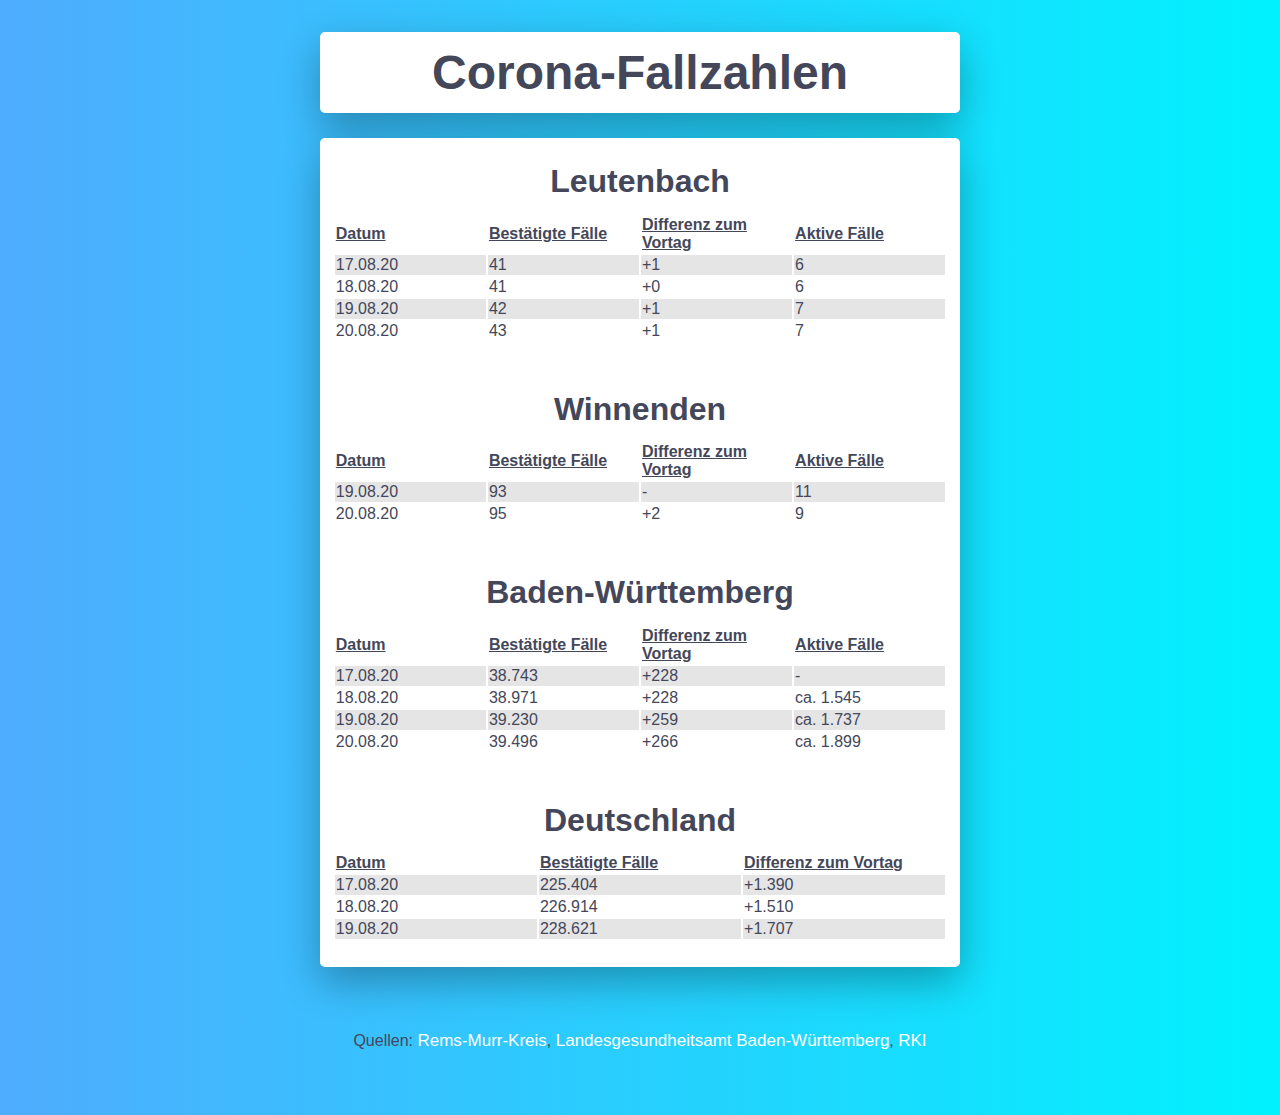
==== index.html @ 8601d2b0 "Add files via upload" ====
<!DOCTYPE html>
<html>
<head>
	<meta charset="utf-8">
	<meta name="viewport" content="width=device-width, initial-scale=1.0">
	<title>Fallzahlen</title>
	<link rel="stylesheet" type="text/css" href="formate2.css">
	<link rel="stylesheet" href="animation.css">
	<link rel="shortcut icon" type="image/x-icon" href="images/corona.ico">
</head>
<body>
	<div class="Title">
		<h2>Corona-Fallzahlen</h2>
</div>

<section>
<div class="De">
	<h1>Leutenbach</h1>
	<table>
		  <tr>
		    <th>Datum</th>
		    <th>Bestätigte Fälle</th>
		    <th>Differenz zum Vortag</th>
		    <th>Aktive Fälle</th>
		  </tr>
		  <tr>
		    <td>17.08.20</td>
		    <td>41</td>
		    <td>+1</td>
		    <td>6</td>
		  </tr>
		  <tr>
		    <td>18.08.20</td>
		    <td>41</td>
		    <td>+0</td>
		    <td>6</td>
		  </tr>
		  <tr>
		    <td>19.08.20</td>
		    <td>42</td>
		    <td>+1</td>
		    <td>7</td>
		  </tr>
		  <tr>
		    <td>20.08.20</td>
		    <td>43</td>
		    <td>+1</td>
		    <td>7</td>
		  </tr>
	</table>


<br>
<br>


<h1>Winnenden</h1>
	<table>
		  <tr>
		    <th>Datum</th>
		    <th>Bestätigte Fälle</th>
		    <th>Differenz zum Vortag</th>
		    <th>Aktive Fälle</th>
		  </tr>
		  <tr>
		    <td>19.08.20</td>
		    <td>93</td>
		    <td>-</td>
		    <td>11</td>
		  </tr>
		   <tr>
		    <td>20.08.20</td>
		    <td>95</td>
		    <td>+2</td>
		    <td>9</td>
		  </tr>
	</table>


<br>
<br>


	<h1>Baden-Württemberg</h1>
	<table>
		  <tr>
		    <th>Datum</th>
		    <th>Bestätigte Fälle</th>
		    <th>Differenz zum Vortag</th>
		    <th>Aktive Fälle</th>
		  </tr>
		  <tr>
		    <td>17.08.20</td>
		    <td>38.743</td>
		    <td>+228</td>
		    <td>-</td>
		  </tr>
		   <tr>
		    <td>18.08.20</td>
		    <td>38.971</td>
		    <td>+228</td>
		    <td>ca. 1.545</td>
		  </tr>
		  <tr>
		    <td>19.08.20</td>
		    <td>39.230</td>
		    <td>+259</td>
		    <td>ca. 1.737</td>
		  </tr>
		  <tr>
		    <td>20.08.20</td>
		    <td>39.496</td>
		    <td>+266</td>
		    <td>ca. 1.899</td>
		  </tr>
	</table>


<br>
<br>


	<h1>Deutschland</h1>
	<table>
		  <tr>
		    <th>Datum</th>
		    <th>Bestätigte Fälle</th>
		    <th>Differenz zum Vortag</th>
		  </tr>
		  <tr>
		    <td>17.08.20</td>
		    <td>225.404</td>
		    <td>+1.390</td>
		  </tr>
		  <tr>
		    <td>18.08.20</td>
		    <td>226.914</td>
		    <td>+1.510</td>
		  </tr>
		  <tr>
		    <td>19.08.20</td>
		    <td>228.621	</td>
		    <td>+1.707</td>
		  </tr>
	</table>
</div>


	</section>



<div class="navbar">
  <p>Quellen: <a target="_blank" rel="noopener noreferrer" href="https://www.rems-murr-kreis.de/jugend-gesundheit-soziales/gesundheit/coronavirus-aktuelle-informationen/">Rems-Murr-Kreis</a>, <a target="_blank" rel="noopener noreferrer" href="https://www.gesundheitsamt-bw.de/lga/DE/Seiten/default.aspx" >Landesgesundheitsamt Baden-Württemberg</a>, <a target="_blank" rel="noopener noreferrer" href="https://www.rki.de/DE/Content/InfAZ/N/Neuartiges_Coronavirus/Fallzahlen.html">RKI</a></p>
</div>




</body>
</html>
---- formate2.css ----
@font-face {
	font-family: "Alata-Regular";
	src: url("fonts/Alata-Regular.ttf");
}
@font-face {
	font-family: "FjallaOne-Regular";
	src: url("fonts/FjallaOne-Regular.ttf");
}



* {
	box-sizing: border-box;
	margin: 0 auto;
	
}

body{
	font-family: 'FjallaOne-Regular', Arial;
background-image: linear-gradient(to right, #4facfe 0%, #00f2fe 100%);

}



section h1 {
	color: #44475a;
	text-align: center;
	margin-bottom: 2%;
	margin-top: 2%;
	text-decoration: none;
	font-size: 2em;
}

section p {
	font-size: 1.2em;
	color: #44475a;
	text-align: justify;
}


table {

  color: #44475a;
  table-layout: fixed;
/*  border: 1px solid white; */
}

th, tr {
	width: 20%;
	margin-right: 10%;
	text-align: left;
}

th {
	color: #44475a;
	text-decoration: underline;
}

tr {
	color: #44475a; opacity: 1.0;

}

tr:nth-child(even) {
	background-color: rgba(0, 0, 0, 0.1);
  }


.Title {
	width: 50%;
	box-shadow: 0px 15px 40px 0px rgba(0,0,0,0.3);
	color: #44475a;
	text-align: center;
	text-decoration: none;
	margin-top: 2.5%;
	background-color: #fff;
	padding-top: 1%;
	padding-bottom: 1%;
	margin-bottom: 2%;
	border-radius: 5px;
	font-size: 2em;
	position: center;
}

  .navbar {
  overflow: hidden;
  margin-top: 5%;
  text-align: center;
  color: white;
  margin-bottom: 5%;
}

  .navbar a {
  color: #fff;
  text-decoration: none;
  font-size: 17px;
}

.navbar p {
	color: #44475a;
}

.De {
	background-color: #fff;
	/* background-color: rgba(0, 0, 0, 0.1); */
	width: 50%;
	padding-top: 1%;
	padding-bottom: 2%;
	border-radius: 5px;
	box-shadow: 0px 15px 40px 0px rgba(0,0,0,0.3);
	padding-right: 1%;
	padding-left: 1%;
	text-decoration: none;
}

@media only screen and (max-width: 1000px) {
  /* For mobile phones: */
  [class*="De"] {
    width: 97%;
    padding-bottom: 3%
  }
}

@media only screen and (max-width: 1000px) {
  /* For mobile phones: */
  [class*="Title"] {
    width: 97%;
    
  }
}
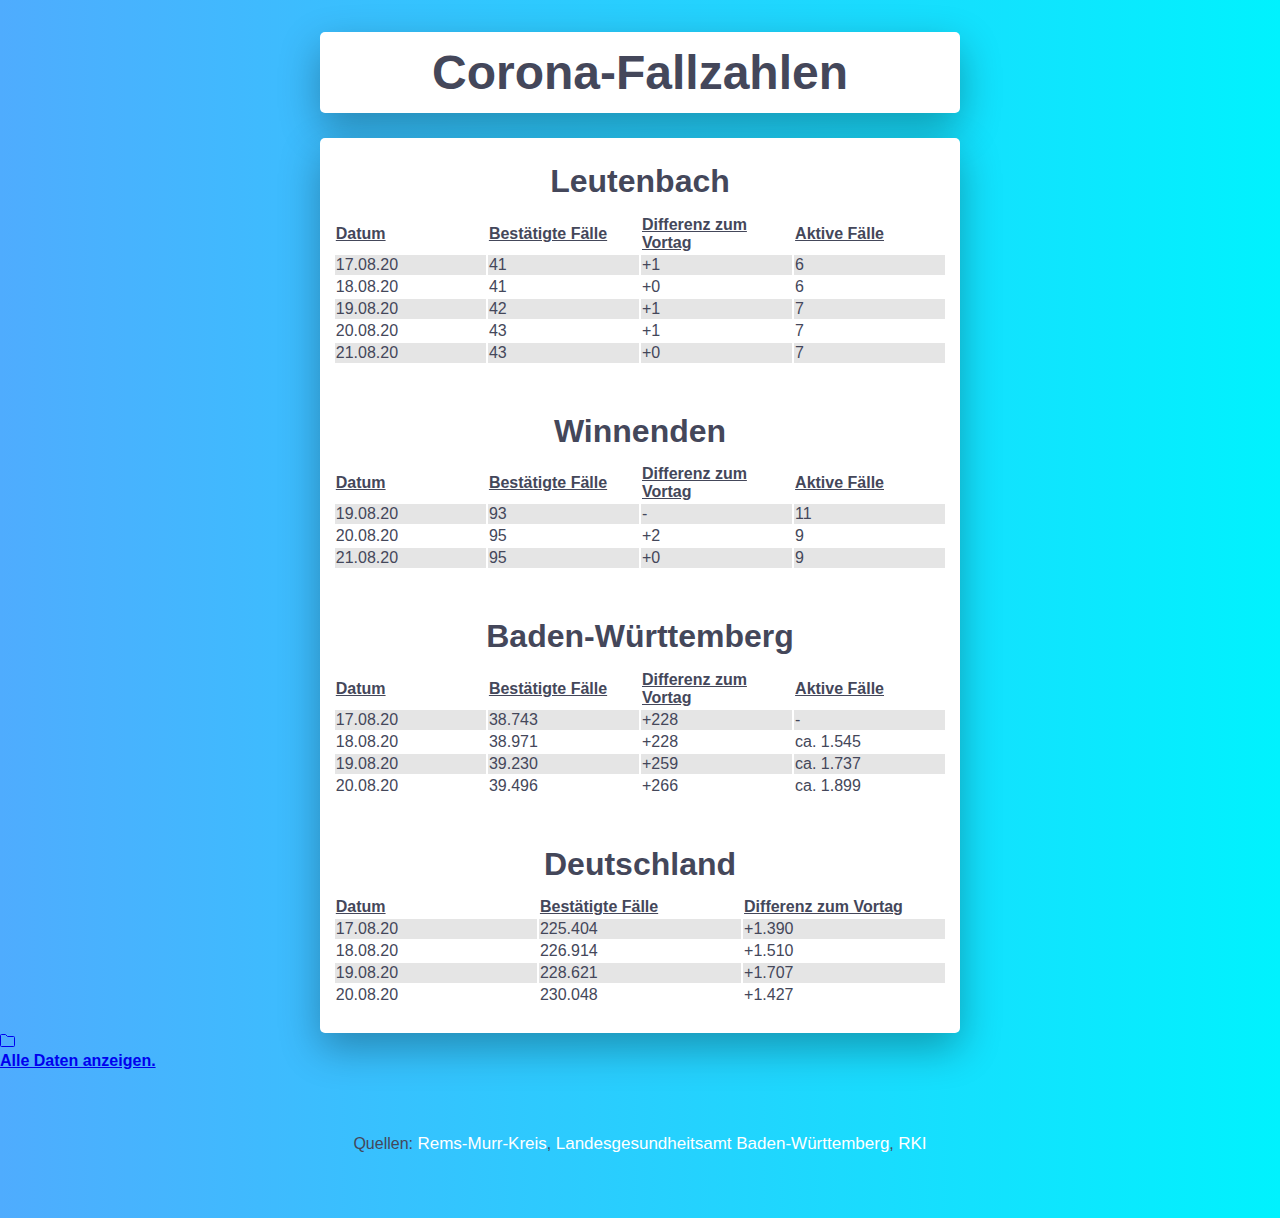
==== commit 078609f9: "Add files via upload" ====
--- a/index.html
+++ b/index.html
@@ -47,6 +47,12 @@
 		    <td>+1</td>
 		    <td>7</td>
 		  </tr>
+		   <tr>
+		    <td>21.08.20</td>
+		    <td>43</td>
+		    <td>+0</td>
+		    <td>7</td>
+		  </tr>
 	</table>
 
 
@@ -72,6 +78,12 @@
 		    <td>20.08.20</td>
 		    <td>95</td>
 		    <td>+2</td>
+		    <td>9</td>
+		  </tr>
+		  <tr>
+		    <td>21.08.20</td>
+		    <td>95</td>
+		    <td>+0</td>
 		    <td>9</td>
 		  </tr>
 	</table>
@@ -142,11 +154,24 @@
 		    <td>228.621	</td>
 		    <td>+1.707</td>
 		  </tr>
+		  <tr>
+		    <td>20.08.20</td>
+		    <td>230.048</td>
+		    <td>+1.427</td>
+		  </tr>
 	</table>
 </div>
+</section>
 
-
-	</section>
+<a href="seite2.html">
+<div class="button">
+	<svg viewBox="0 0 15 15" fill="none" xmlns="http://www.w3.org/2000/svg" width="15" height="15"><path d="M.5 12.5v-10a1 1 0 011-1h4l2 2h6a1 1 0 011 1v8a1 1 0 01-1 1h-12a1 1 0 01-1-1z" stroke="currentColor"></path></svg>
+	<br>
+	<b>Alle Daten anzeigen.</b>
+	
+</div>
+</a>
+	
 
 
 
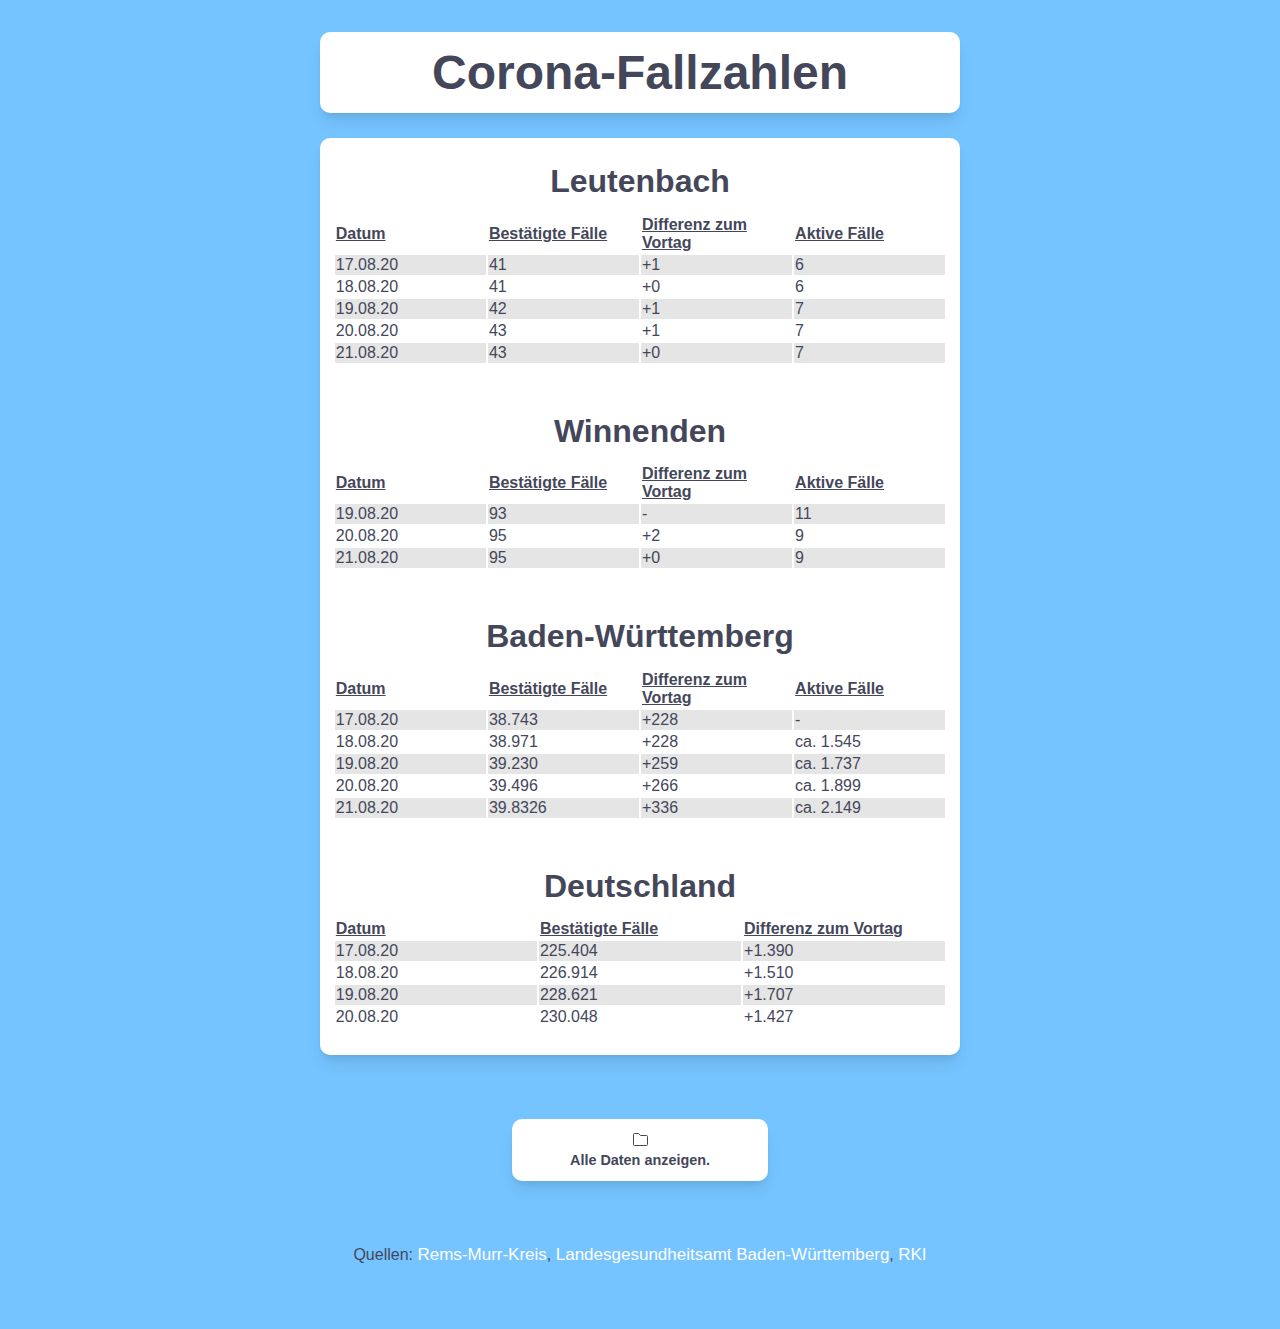
==== commit 91b82460: "Add files via upload" ====
--- a/index.html
+++ b/index.html
@@ -125,6 +125,12 @@
 		    <td>+266</td>
 		    <td>ca. 1.899</td>
 		  </tr>
+		  <tr>
+		    <td>21.08.20</td>
+		    <td>39.8326</td>
+		    <td>+336</td>
+		    <td>ca. 2.149</td>
+		  </tr>
 	</table>
 
 
@@ -161,7 +167,7 @@
 		  </tr>
 	</table>
 </div>
-</section>
+
 
 <a href="seite2.html">
 <div class="button">
@@ -171,7 +177,7 @@
 	
 </div>
 </a>
-	
+</section>
 
 
 
--- a/formate2.css
+++ b/formate2.css
@@ -16,11 +16,10 @@
 }
 
 body{
-	font-family: 'FjallaOne-Regular', Arial;
-background-image: linear-gradient(to right, #4facfe 0%, #00f2fe 100%);
+	font-family: 'FjallaOne-Regular', Arial;	
+	background-color: #75c4ff;
 
 }
-
 
 
 section h1 {
@@ -69,7 +68,7 @@
 
 .Title {
 	width: 50%;
-	box-shadow: 0px 15px 40px 0px rgba(0,0,0,0.3);
+	box-shadow: 0 10px 15px -3px rgba(0, 0, 0, 0.1), 0 4px 6px -2px rgba(0, 0, 0, 0.05);
 	color: #44475a;
 	text-align: center;
 	text-decoration: none;
@@ -78,7 +77,7 @@
 	padding-top: 1%;
 	padding-bottom: 1%;
 	margin-bottom: 2%;
-	border-radius: 5px;
+	border-radius: 10px;
 	font-size: 2em;
 	position: center;
 }
@@ -107,8 +106,8 @@
 	width: 50%;
 	padding-top: 1%;
 	padding-bottom: 2%;
-	border-radius: 5px;
-	box-shadow: 0px 15px 40px 0px rgba(0,0,0,0.3);
+	border-radius: 10px;
+	box-shadow: 0 10px 15px -3px rgba(0, 0, 0, 0.1), 0 4px 6px -2px rgba(0, 0, 0, 0.05);
 	padding-right: 1%;
 	padding-left: 1%;
 	text-decoration: none;
@@ -128,4 +127,41 @@
     width: 97%;
     
   }
+}
+
+@media only screen and (max-width: 1000px) {
+  /* For mobile phones: */
+  [class*="button"] {
+    width: 97%;
+    
+  }
+}
+
+#icon {
+
+}
+
+.button {
+	color: #44475a;
+	text-align: center;
+	background-color: #fff;
+	width: 20%;
+	padding: 1%;
+	margin-top: 5%;
+	border-radius: 10px;
+	box-shadow: 0 10px 15px -3px rgba(0, 0, 0, 0.1), 0 4px 6px -2px rgba(0, 0, 0, 0.05);
+	text-decoration: none;
+	font-family: Arial;
+
+}
+
+.button b {
+	color: #44475a;
+
+	font-size: 0.9em;
+}
+
+a {
+	text-decoration: none;
+	width: 20%;
 }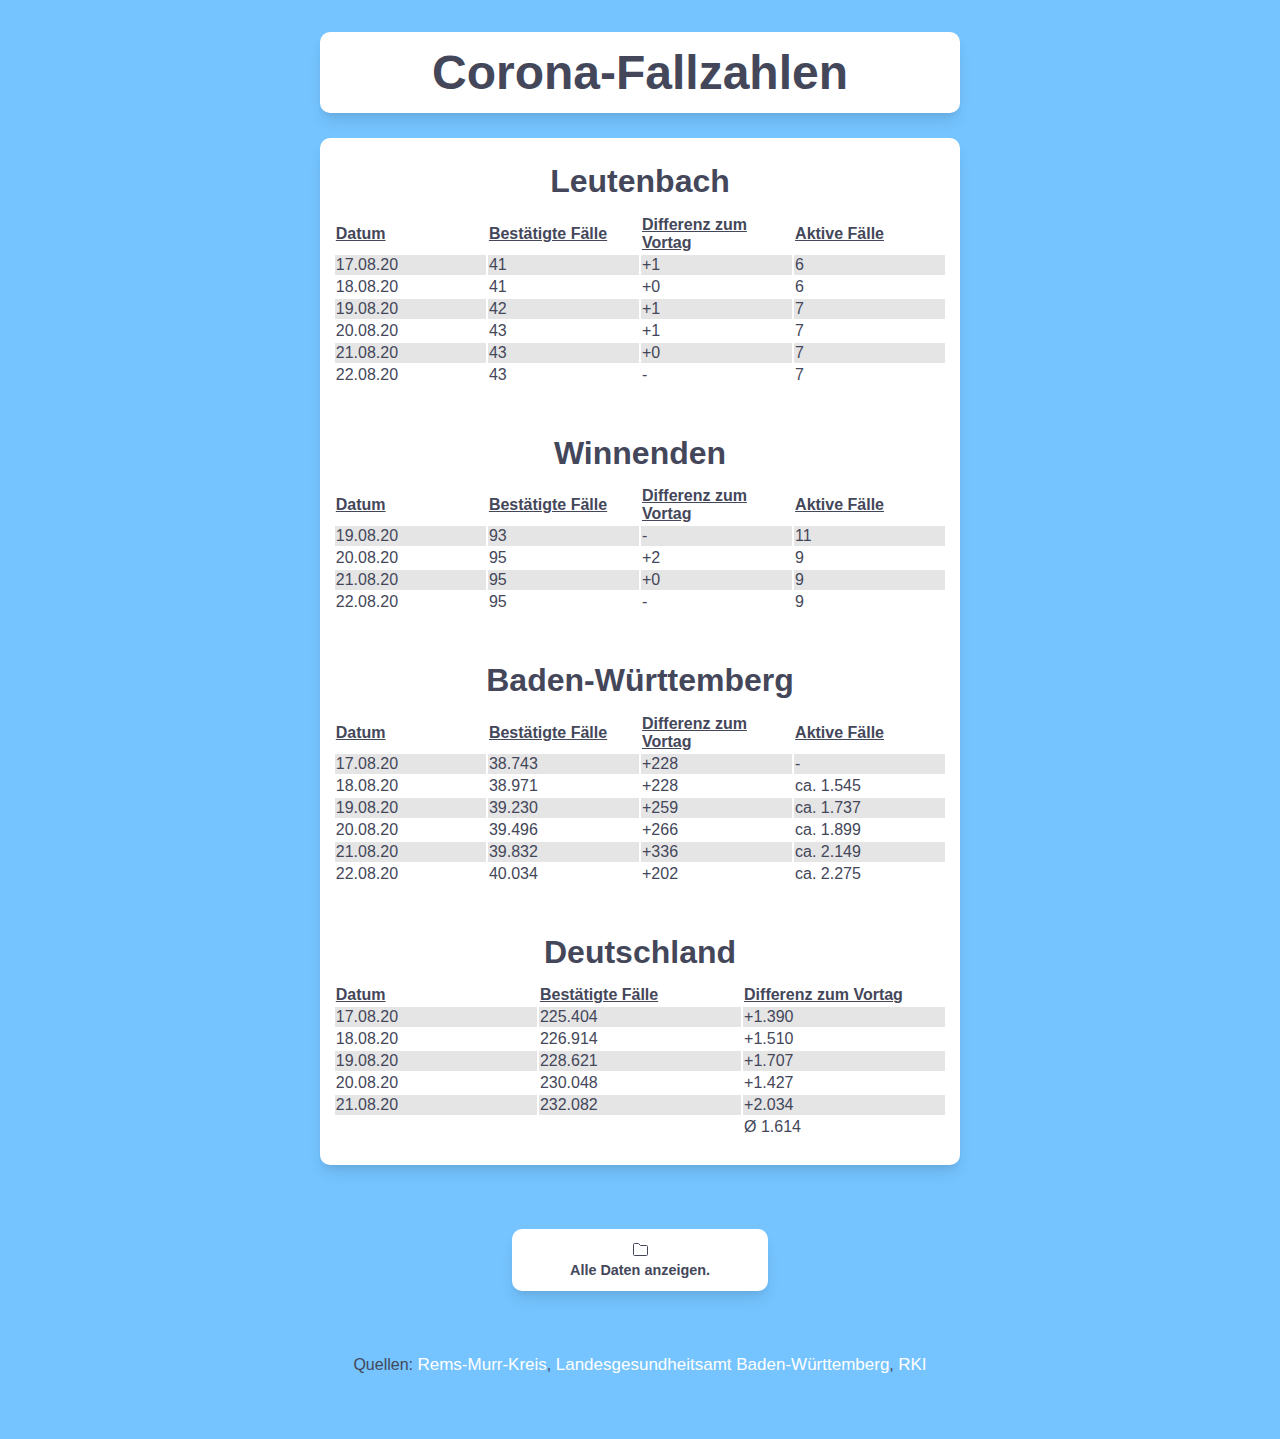
==== commit 90516221: "Add files via upload" ====
--- a/index.html
+++ b/index.html
@@ -53,6 +53,12 @@
 		    <td>+0</td>
 		    <td>7</td>
 		  </tr>
+		  <tr>
+		    <td>22.08.20</td>
+		    <td>43</td>
+		    <td>-</td>
+		    <td>7</td>
+		  </tr>
 	</table>
 
 
@@ -84,6 +90,12 @@
 		    <td>21.08.20</td>
 		    <td>95</td>
 		    <td>+0</td>
+		    <td>9</td>
+		  </tr>
+		  <tr>
+		    <td>22.08.20</td>
+		    <td>95</td>
+		    <td>-</td>
 		    <td>9</td>
 		  </tr>
 	</table>
@@ -127,9 +139,15 @@
 		  </tr>
 		  <tr>
 		    <td>21.08.20</td>
-		    <td>39.8326</td>
+		    <td>39.832</td>
 		    <td>+336</td>
 		    <td>ca. 2.149</td>
+		  </tr>
+		  <tr>
+		    <td>22.08.20</td>
+		    <td>40.034</td>
+		    <td>+202</td>
+		    <td>ca. 2.275</td>
 		  </tr>
 	</table>
 
@@ -164,6 +182,16 @@
 		    <td>20.08.20</td>
 		    <td>230.048</td>
 		    <td>+1.427</td>
+		  </tr>
+		  <tr>
+		    <td>21.08.20</td>
+		    <td>232.082</td>
+		    <td>+2.034</td>
+		  </tr>
+		  <tr>
+		    <td></td>
+		    <td></td>
+		    <td>Ø 1.614</td>
 		  </tr>
 	</table>
 </div>
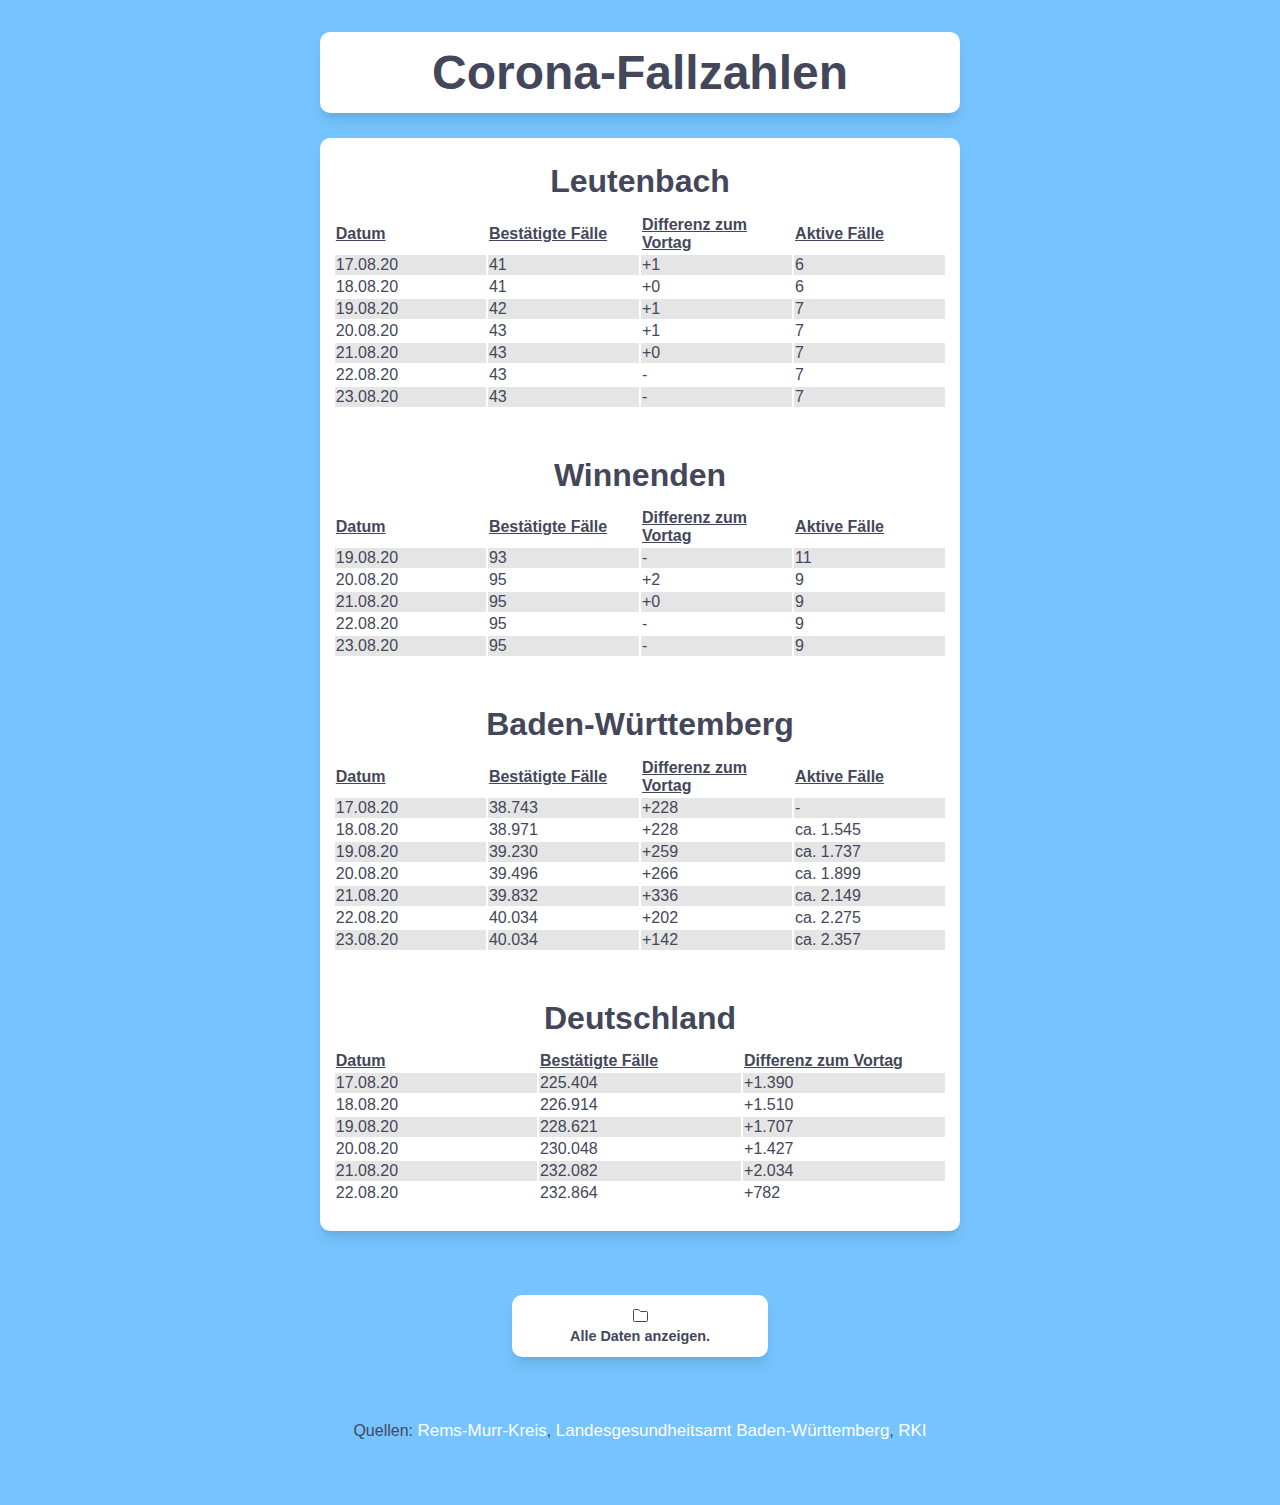
==== commit 16ce3fff: "Add files via upload" ====
--- a/index.html
+++ b/index.html
@@ -59,6 +59,12 @@
 		    <td>-</td>
 		    <td>7</td>
 		  </tr>
+		   <tr>
+		    <td>23.08.20</td>
+		    <td>43</td>
+		    <td>-</td>
+		    <td>7</td>
+		  </tr>
 	</table>
 
 
@@ -94,6 +100,12 @@
 		  </tr>
 		  <tr>
 		    <td>22.08.20</td>
+		    <td>95</td>
+		    <td>-</td>
+		    <td>9</td>
+		  </tr>
+		  <tr>
+		    <td>23.08.20</td>
 		    <td>95</td>
 		    <td>-</td>
 		    <td>9</td>
@@ -149,6 +161,12 @@
 		    <td>+202</td>
 		    <td>ca. 2.275</td>
 		  </tr>
+		  <tr>
+		    <td>23.08.20</td>
+		    <td>40.034</td>
+		    <td>+142</td>
+		    <td>ca. 2.357</td>
+		</tr>
 	</table>
 
 
@@ -188,10 +206,10 @@
 		    <td>232.082</td>
 		    <td>+2.034</td>
 		  </tr>
-		  <tr>
-		    <td></td>
-		    <td></td>
-		    <td>Ø 1.614</td>
+		   <tr>
+		    <td>22.08.20</td>
+		    <td>232.864</td>
+		    <td>+782</td>
 		  </tr>
 	</table>
 </div>
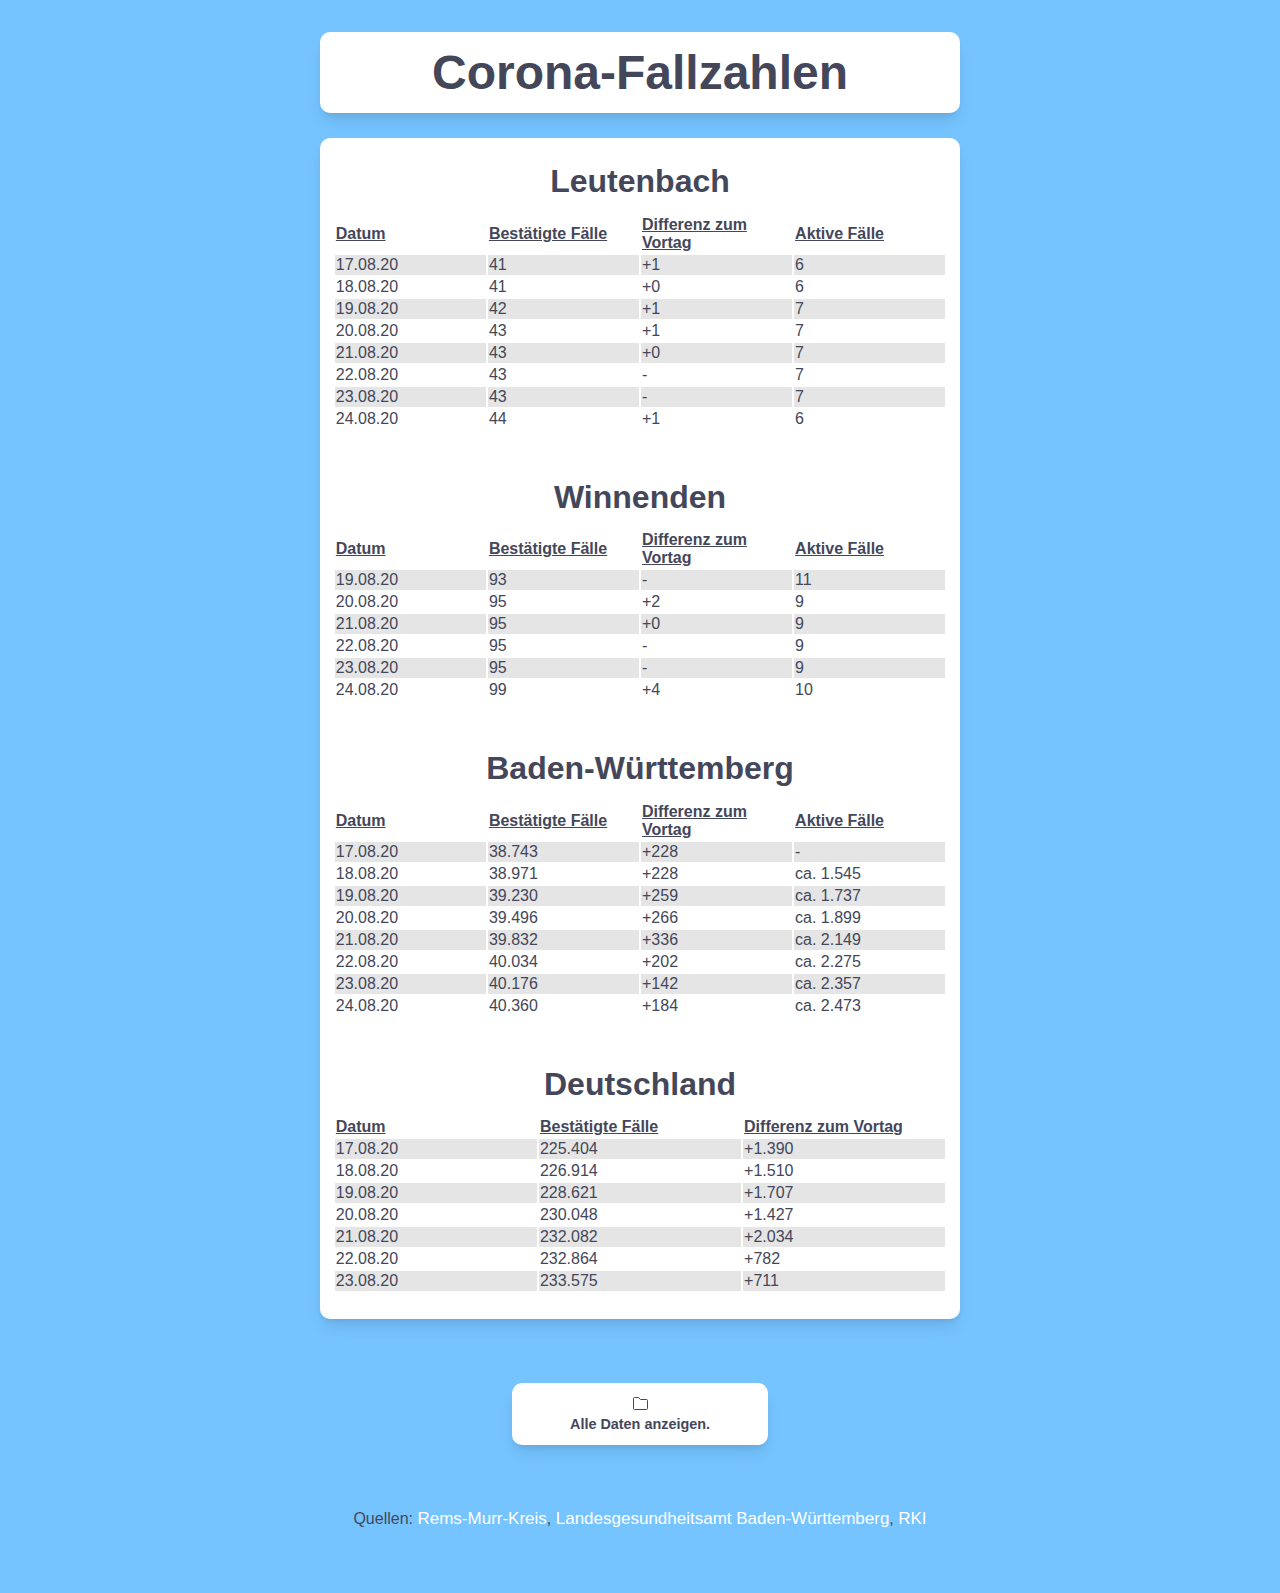
==== commit 3f727c29: "Add files via upload" ====
--- a/index.html
+++ b/index.html
@@ -65,6 +65,12 @@
 		    <td>-</td>
 		    <td>7</td>
 		  </tr>
+		  <tr>
+		    <td>24.08.20</td>
+		    <td>44</td>
+		    <td>+1</td>
+		    <td>6</td>
+		  </tr>
 	</table>
 
 
@@ -109,6 +115,12 @@
 		    <td>95</td>
 		    <td>-</td>
 		    <td>9</td>
+		  </tr>
+		  <tr>
+		    <td>24.08.20</td>
+		    <td>99</td>
+		    <td>+4</td>
+		    <td>10</td>
 		  </tr>
 	</table>
 
@@ -163,10 +175,16 @@
 		  </tr>
 		  <tr>
 		    <td>23.08.20</td>
-		    <td>40.034</td>
+		    <td>40.176</td>
 		    <td>+142</td>
 		    <td>ca. 2.357</td>
 		</tr>
+		<tr>
+		    <td>24.08.20</td>
+		    <td>40.360</td>
+		    <td>+184</td>
+		    <td>ca. 2.473</td>
+		</tr>
 	</table>
 
 
@@ -210,6 +228,11 @@
 		    <td>22.08.20</td>
 		    <td>232.864</td>
 		    <td>+782</td>
+		  </tr>
+		  <tr>
+		    <td>23.08.20</td>
+		    <td>233.575</td>
+		    <td>+711</td>
 		  </tr>
 	</table>
 </div>
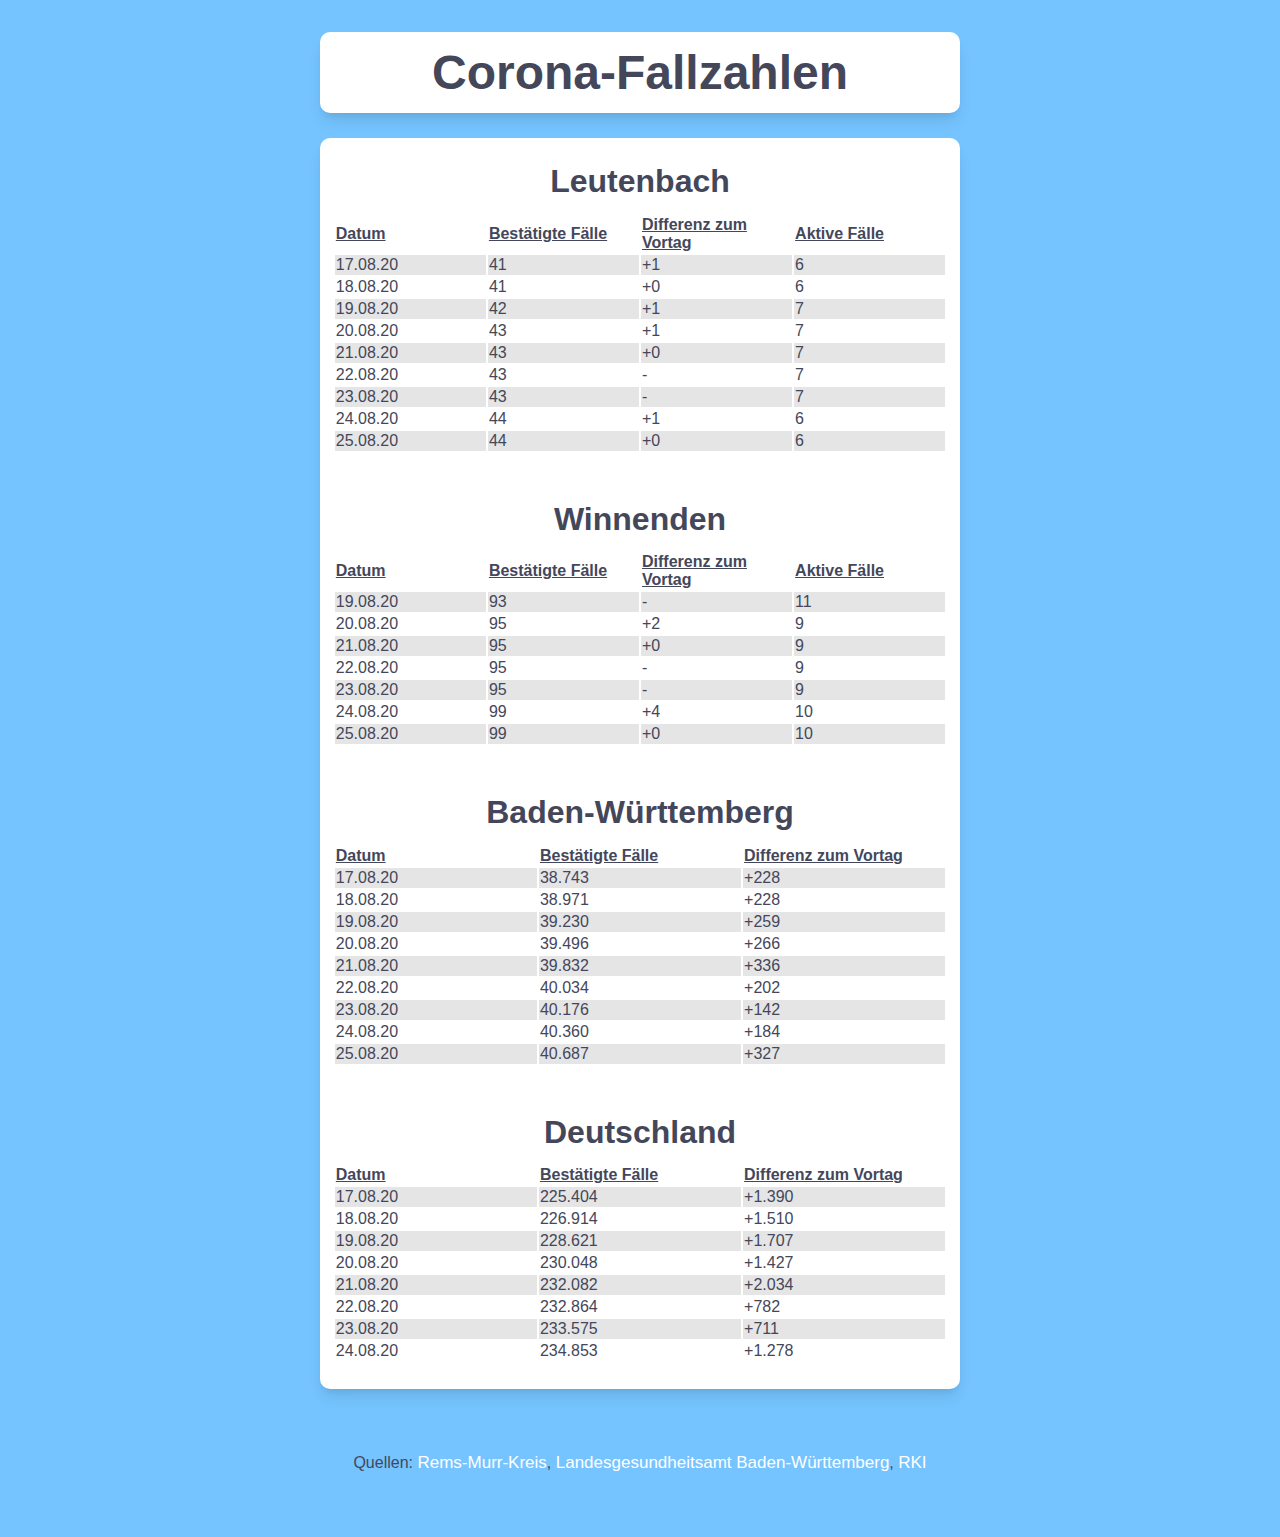
==== commit 2434ef48: "Add files via upload" ====
--- a/index.html
+++ b/index.html
@@ -71,6 +71,12 @@
 		    <td>+1</td>
 		    <td>6</td>
 		  </tr>
+		  <tr>
+		    <td>25.08.20</td>
+		    <td>44</td>
+		    <td>+0</td>
+		    <td>6</td>
+		  </tr>
 	</table>
 
 
@@ -122,6 +128,12 @@
 		    <td>+4</td>
 		    <td>10</td>
 		  </tr>
+		  <tr>
+		    <td>25.08.20</td>
+		    <td>99</td>
+		    <td>+0</td>
+		    <td>10</td>
+		  </tr>
 	</table>
 
 
@@ -135,55 +147,59 @@
 		    <th>Datum</th>
 		    <th>Bestätigte Fälle</th>
 		    <th>Differenz zum Vortag</th>
-		    <th>Aktive Fälle</th>
+		  
 		  </tr>
 		  <tr>
 		    <td>17.08.20</td>
 		    <td>38.743</td>
 		    <td>+228</td>
-		    <td>-</td>
+		  
 		  </tr>
 		   <tr>
 		    <td>18.08.20</td>
 		    <td>38.971</td>
 		    <td>+228</td>
-		    <td>ca. 1.545</td>
+		   
 		  </tr>
 		  <tr>
 		    <td>19.08.20</td>
 		    <td>39.230</td>
 		    <td>+259</td>
-		    <td>ca. 1.737</td>
+		  
 		  </tr>
 		  <tr>
 		    <td>20.08.20</td>
 		    <td>39.496</td>
 		    <td>+266</td>
-		    <td>ca. 1.899</td>
+		  
 		  </tr>
 		  <tr>
 		    <td>21.08.20</td>
 		    <td>39.832</td>
 		    <td>+336</td>
-		    <td>ca. 2.149</td>
+		    
 		  </tr>
 		  <tr>
 		    <td>22.08.20</td>
 		    <td>40.034</td>
 		    <td>+202</td>
-		    <td>ca. 2.275</td>
+		    
 		  </tr>
 		  <tr>
 		    <td>23.08.20</td>
 		    <td>40.176</td>
 		    <td>+142</td>
-		    <td>ca. 2.357</td>
+		    
 		</tr>
 		<tr>
 		    <td>24.08.20</td>
 		    <td>40.360</td>
 		    <td>+184</td>
-		    <td>ca. 2.473</td>
+		</tr>
+		<tr>
+		    <td>25.08.20</td>
+		    <td>40.687</td>
+		    <td>+327</td>
 		</tr>
 	</table>
 
@@ -234,15 +250,21 @@
 		    <td>233.575</td>
 		    <td>+711</td>
 		  </tr>
-	</table>
-</div>
-
-
+		  <tr>
+		    <td>24.08.20</td>
+		    <td>234.853</td>
+		    <td>+1.278</td>
+		  </tr>
+	</table>
+</div>
+
+<!--
 <a href="seite2.html">
 <div class="button">
 	<svg viewBox="0 0 15 15" fill="none" xmlns="http://www.w3.org/2000/svg" width="15" height="15"><path d="M.5 12.5v-10a1 1 0 011-1h4l2 2h6a1 1 0 011 1v8a1 1 0 01-1 1h-12a1 1 0 01-1-1z" stroke="currentColor"></path></svg>
 	<br>
 	<b>Alle Daten anzeigen.</b>
+-->
 	
 </div>
 </a>
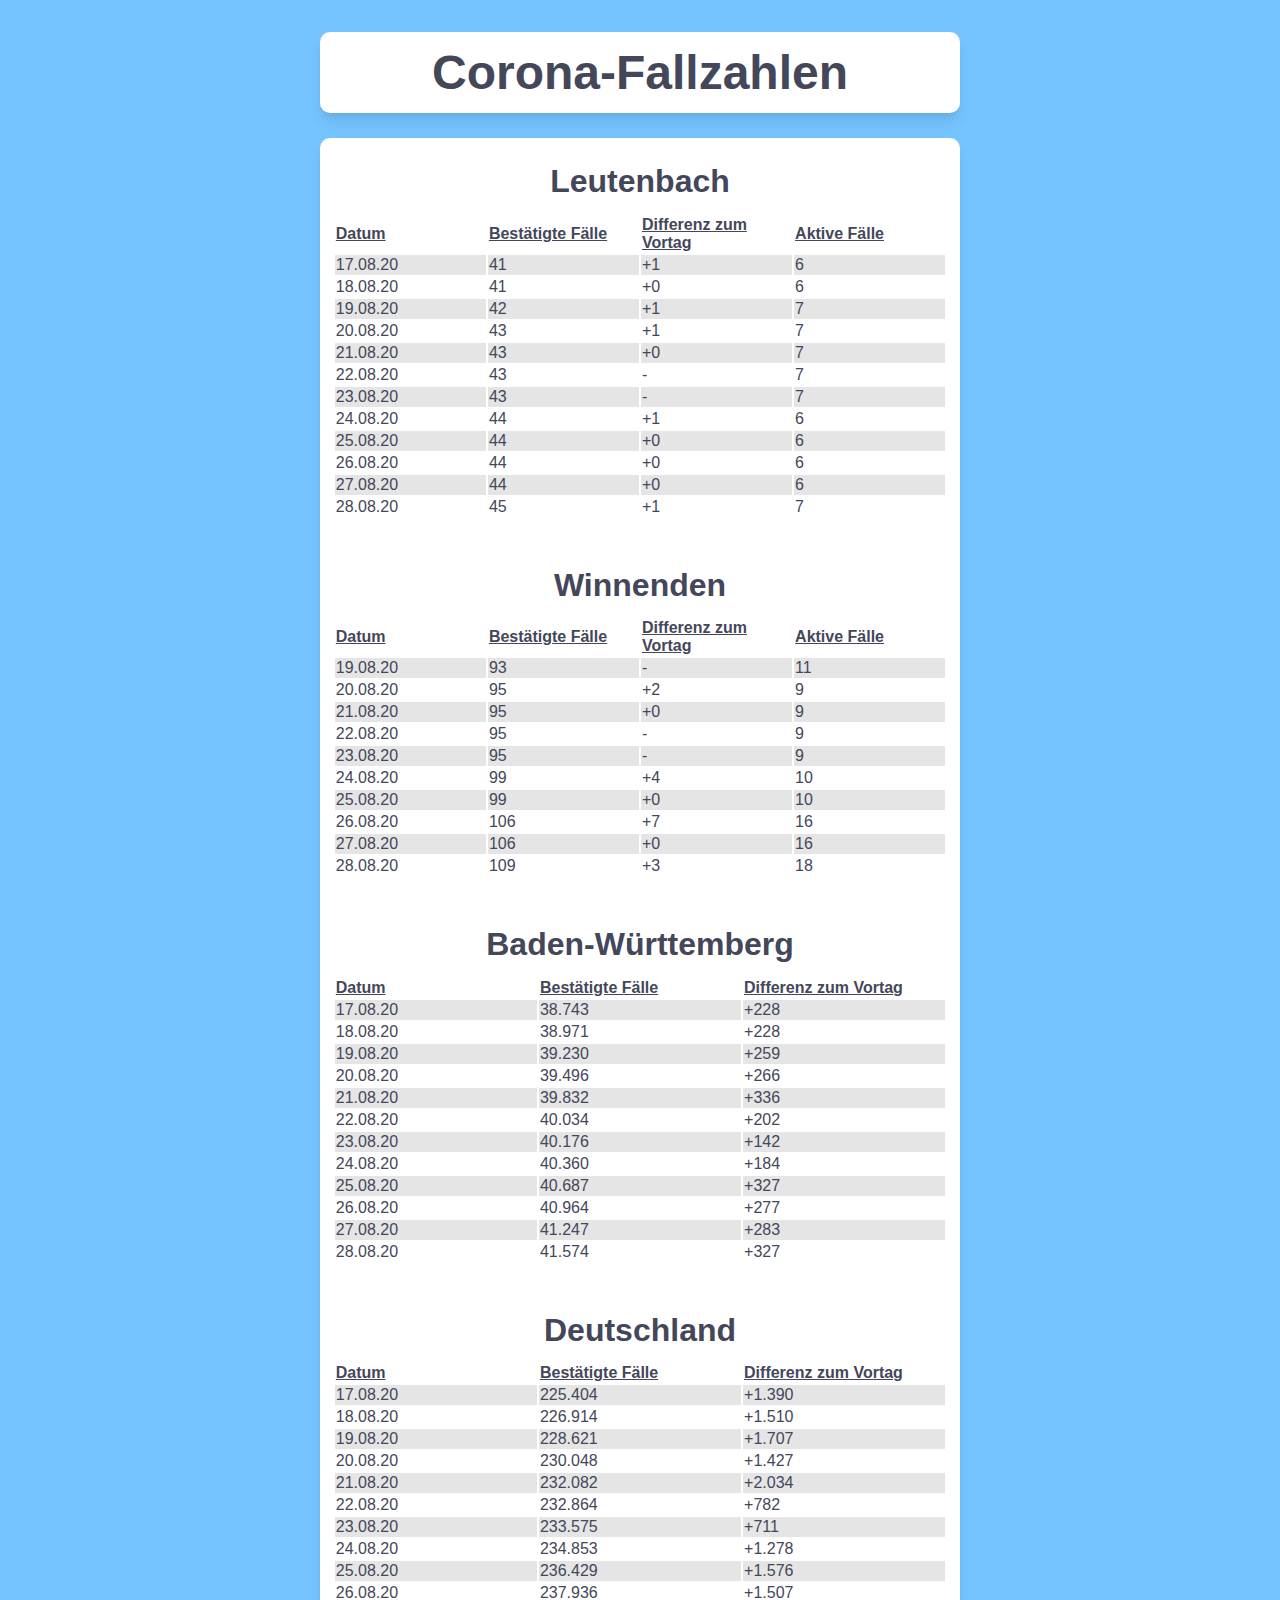
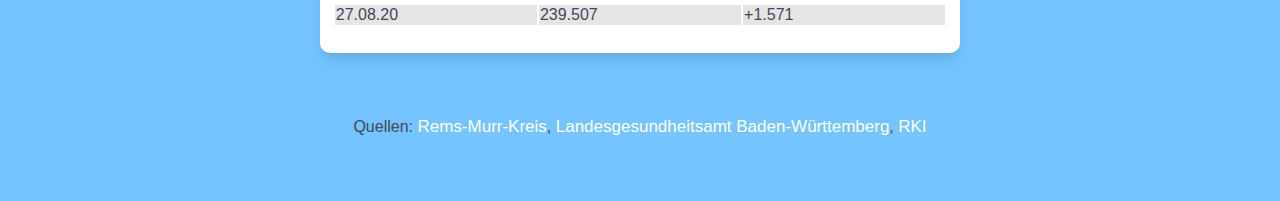
==== commit ec5c5a41: "Add files via upload" ====
--- a/index.html
+++ b/index.html
@@ -77,6 +77,25 @@
 		    <td>+0</td>
 		    <td>6</td>
 		  </tr>
+		   <tr>
+		    <td>26.08.20</td>
+		    <td>44</td>
+		    <td>+0</td>
+		    <td>6</td>
+		  </tr>
+		   <tr>
+		    <td>27.08.20</td>
+		    <td>44</td>
+		    <td>+0</td>
+		    <td>6</td>
+		  </tr>
+		     <tr>
+		    <td>28.08.20</td>
+		    <td>45</td>
+		    <td>+1</td>
+		    <td>7</td>
+		  </tr>
+
 	</table>
 
 
@@ -133,6 +152,24 @@
 		    <td>99</td>
 		    <td>+0</td>
 		    <td>10</td>
+		  </tr>
+		  <tr>
+		    <td>26.08.20</td>
+		    <td>106</td>
+		    <td>+7</td>
+		    <td>16</td>
+		  </tr>
+		   <tr>
+		    <td>27.08.20</td>
+		    <td>106</td>
+		    <td>+0</td>
+		    <td>16</td>
+		  </tr>
+		    <tr>
+		    <td>28.08.20</td>
+		    <td>109</td>
+		    <td>+3</td>
+		    <td>18</td>
 		  </tr>
 	</table>
 
@@ -201,6 +238,21 @@
 		    <td>40.687</td>
 		    <td>+327</td>
 		</tr>
+		 <tr>
+		    <td>26.08.20</td>
+		    <td>40.964</td>
+		    <td>+277</td>
+		  </tr>
+		   <tr>
+		    <td>27.08.20</td>
+		    <td>41.247</td>
+		    <td>+283</td>
+		  </tr>
+		   <tr>
+		    <td>28.08.20</td>
+		    <td>41.574</td>
+		    <td>+327</td>
+		  </tr>
 	</table>
 
 
@@ -254,6 +306,21 @@
 		    <td>24.08.20</td>
 		    <td>234.853</td>
 		    <td>+1.278</td>
+		  </tr>
+		    <tr>
+		    <td>25.08.20</td>
+		    <td>236.429</td>
+		    <td>+1.576</td>
+		  </tr>
+		   <tr>
+		    <td>26.08.20</td>
+		    <td>237.936</td>
+		    <td>+1.507</td>
+		  </tr>
+		   <tr>
+		    <td>27.08.20</td>
+		    <td>239.507</td>
+		    <td>+1.571</td>
 		  </tr>
 	</table>
 </div>
